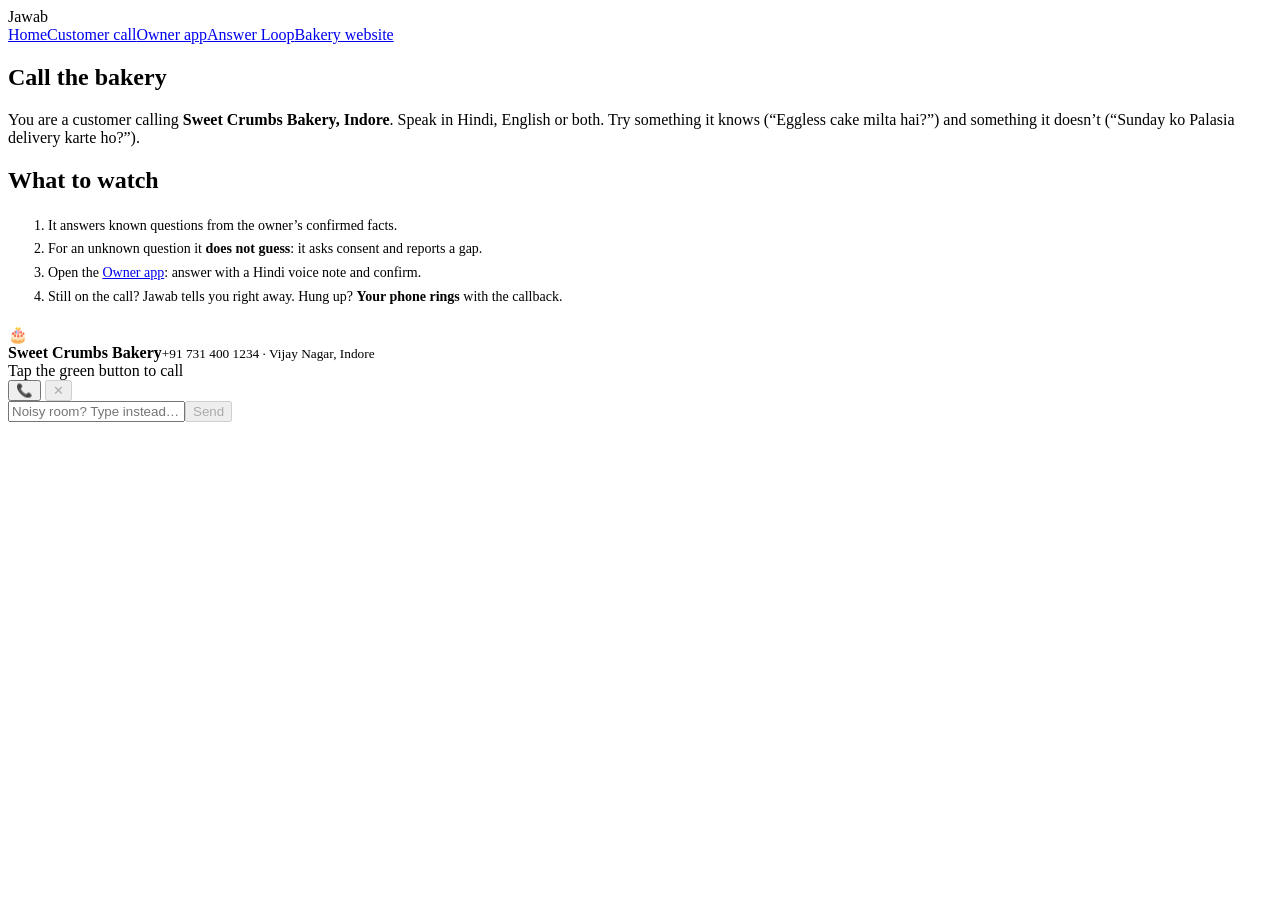
==== web/call.html @ 031968bc "feat: Jawab voice agent with the Missed-Answer Loop Gemini 3.8 Live front desk (ADK run_live) that a" ====
<!doctype html>
<html lang="en">
<head>
<meta charset="utf-8"><meta name="viewport" content="width=device-width, initial-scale=1">
<title>Customer call · Jawab</title>
<link rel="stylesheet" href="/static/style.css">
</head>
<body>
<header class="top"><div class="brand">Jaw<span>ab</span></div>
  <nav><a href="/">Home</a><a class="on" href="/call">Customer call</a><a href="/owner">Owner app</a><a href="/dashboard">Answer Loop</a><a href="/site" target="_blank">Bakery website</a></nav>
</header>
<main class="wrap">
  <div class="grid g2">
    <section>
      <h1>Call the bakery</h1>
      <p class="lead">You are a customer calling <b>Sweet Crumbs Bakery, Indore</b>. Speak in Hindi, English or both. Try something it knows (“Eggless cake milta hai?”) and something it doesn’t (“Sunday ko Palasia delivery karte ho?”).</p>
      <div class="card">
        <h2>What to watch</h2>
        <ol class="muted" style="font-size:14px;line-height:1.7">
          <li>It answers known questions from the owner’s confirmed facts.</li>
          <li>For an unknown question it <b>does not guess</b>: it asks consent and reports a gap.</li>
          <li>Open the <a href="/owner" target="_blank">Owner app</a>: answer with a Hindi voice note and confirm.</li>
          <li>Still on the call? Jawab tells you right away. Hung up? <b>Your phone rings</b> with the callback.</li>
        </ol>
        <p class="muted" id="lat"></p>
      </div>
    </section>
    <section>
      <div class="phone" id="phone">
        <div class="who"><div class="avatar">🎂</div><b>Sweet Crumbs Bakery</b><small>+91 731 400 1234 · Vijay Nagar, Indore</small></div>
        <div class="status" id="status">Tap the green button to call</div>
        <div class="meter"><i id="lvl"></i></div>
        <div class="feed" id="feed"></div>
        <div class="controls">
          <button class="round call" id="callBtn" title="Call">📞</button>
          <button class="round end" id="endBtn" title="Hang up" disabled>✕</button>
        </div>
        <form class="typebox" id="typeForm"><input type="text" id="typeIn" placeholder="Noisy room? Type instead…" autocomplete="off"><button class="btn small" disabled id="typeBtn">Send</button></form>
      </div>
    </section>
  </div>
</main>
<script src="/static/common.js"></script>
<script>
const $ = (id) => document.getElementById(id);
let ws, micCtx, playCtx, micStream, player, timerId, t0, lastCallId = null, pendingCallback = null;
const feed = $("feed");

// Partial transcripts stream in as chunks; the final event repeats the whole utterance,
// so it replaces the bubble instead of being appended.
const live = { caller: null, agent: null };
function say(cls, text, final) {
  let b = live[cls];
  if (!b && final) {
    // A final with no open bubble: skip it if it repeats the last bubble of this speaker.
    const prev = [...feed.querySelectorAll(".bub." + cls)].pop();
    if (prev && prev.textContent.trim() === text.trim()) return;
  }
  if (!b) { b = document.createElement("div"); b.className = "bub " + cls; feed.appendChild(b); live[cls] = b; }
  b.textContent = final ? text : b.textContent + text;
  if (final) live[cls] = null;
  feed.scrollTop = feed.scrollHeight;
}
function sys(text, ok) { const d = document.createElement("div"); d.className = "bub sys" + (ok ? " ok" : ""); d.textContent = text; feed.appendChild(d); feed.scrollTop = feed.scrollHeight; }
function endTurn() { live.caller = null; live.agent = null; }

async function startAudio() {
  micStream = await navigator.mediaDevices.getUserMedia({ audio: { echoCancellation: true, noiseSuppression: true, autoGainControl: true, channelCount: 1 } });
  micCtx = new AudioContext({ sampleRate: 16000 });
  await micCtx.audioWorklet.addModule("/static/pcm-recorder.js");
  const rec = new AudioWorkletNode(micCtx, "pcm-recorder");
  micCtx.createMediaStreamSource(micStream).connect(rec);
  rec.port.onmessage = (e) => { if (ws && ws.readyState === 1) ws.send(e.data); };
  playCtx = new AudioContext({ sampleRate: 24000 });
  await playCtx.audioWorklet.addModule("/static/pcm-player.js");
  player = new AudioWorkletNode(playCtx, "pcm-player", { outputChannelCount: [2] });
  player.connect(playCtx.destination);
  player.port.onmessage = (e) => { $("lvl").style.width = Math.min(100, e.data.level * 220) + "%"; };
}
function stopAudio() {
  micStream && micStream.getTracks().forEach((t) => t.stop());
  micCtx && micCtx.close(); playCtx && playCtx.close();
  micStream = micCtx = playCtx = player = null; $("lvl").style.width = "0";
}

async function connect(mode, gapId) {
  feed.innerHTML = ""; $("callBtn").disabled = true;
  $("status").textContent = mode === "callback" ? "Connecting callback…" : "Calling…";
  try { await startAudio(); } catch (e) { $("status").textContent = "Microphone permission is needed"; $("callBtn").disabled = false; return; }
  const q = new URLSearchParams({ code: Jawab.code(), mode });
  if (gapId) q.set("gap", gapId);
  ws = new WebSocket(`${location.protocol === "https:" ? "wss" : "ws"}://${location.host}/ws/call?${q}`);
  ws.binaryType = "arraybuffer";
  ws.onopen = () => {
    t0 = Date.now(); $("endBtn").disabled = false; $("typeBtn").disabled = false;
    timerId = setInterval(() => { const s = Math.round((Date.now() - t0) / 1000); $("status").textContent = `${mode === "callback" ? "Callback" : "On call"} · ${Math.floor(s / 60)}:${String(s % 60).padStart(2, "0")}`; }, 500);
  };
  ws.onmessage = (e) => {
    if (e.data instanceof ArrayBuffer) { player && player.port.postMessage(e.data, [e.data]); return; }
    const m = JSON.parse(e.data);
    if (m.type === "session") { if (mode === "inbound") lastCallId = m.call_id; }
    else if (m.type === "caller_text") say("caller", m.text, m.final);
    else if (m.type === "agent_text") say("agent", m.text, m.final);
    else if (m.type === "turn_complete") endTurn();
    else if (m.type === "interrupted") { player && player.port.postMessage({ cmd: "flush" }); endTurn(); }
    else if (m.type === "tool" && m.name === "report_unanswered_question") sys(`Gap reported → owner notified: “${m.args.question_en}”`);
    else if (m.type === "owner_answer") sys(`Owner just answered: ${m.fact.answer}`, true);
    else if (m.type === "latency") $("lat").textContent = `Last response started ${m.ms} ms after you spoke.`;
    else if (m.type === "time_limit") { sys("Demo call limit reached"); hangup(); }
  };
  ws.onclose = (e) => { if (e.code === 4401) { alert("Access code required"); } hangup(true); };
}

function hangup(fromServer) {
  if (ws && ws.readyState <= 1 && !fromServer) { try { ws.send(JSON.stringify({ type: "hangup" })); } catch {} ws.close(); }
  ws = null; clearInterval(timerId); stopAudio();
  $("endBtn").disabled = true; $("typeBtn").disabled = true; $("callBtn").disabled = false;
  if (!pendingCallback) $("status").textContent = "Call ended";
}

// Incoming callback when the owner answers after the customer hung up.
let ringTimer;
function ring(gapId) {
  pendingCallback = gapId;
  $("phone").classList.add("ringing");
  $("status").textContent = "📲 Incoming call from Sweet Crumbs Bakery — tap green to answer";
  const ctx = new AudioContext();
  const beep = () => { const o = ctx.createOscillator(), g = ctx.createGain(); o.frequency.value = 880; g.gain.value = .06; o.connect(g).connect(ctx.destination); o.start(); o.stop(ctx.currentTime + .35); };
  beep(); ringTimer = setInterval(beep, 1400);
}
function stopRing() { $("phone").classList.remove("ringing"); clearInterval(ringTimer); }

$("callBtn").onclick = () => {
  if (pendingCallback) { const g = pendingCallback; pendingCallback = null; stopRing(); connect("callback", g); }
  else connect("inbound");
};
$("endBtn").onclick = () => hangup();
$("typeForm").onsubmit = (e) => { e.preventDefault(); const t = $("typeIn").value.trim(); if (!t || !ws) return; ws.send(JSON.stringify({ type: "text", text: t })); say("caller", t); endTurn(); $("typeIn").value = ""; };

Jawab.events((m) => {
  if (m.type === "callback_ready" && m.call_id && m.call_id === lastCallId && !ws) ring(m.gap_id);
});
</script>
</body>
</html>
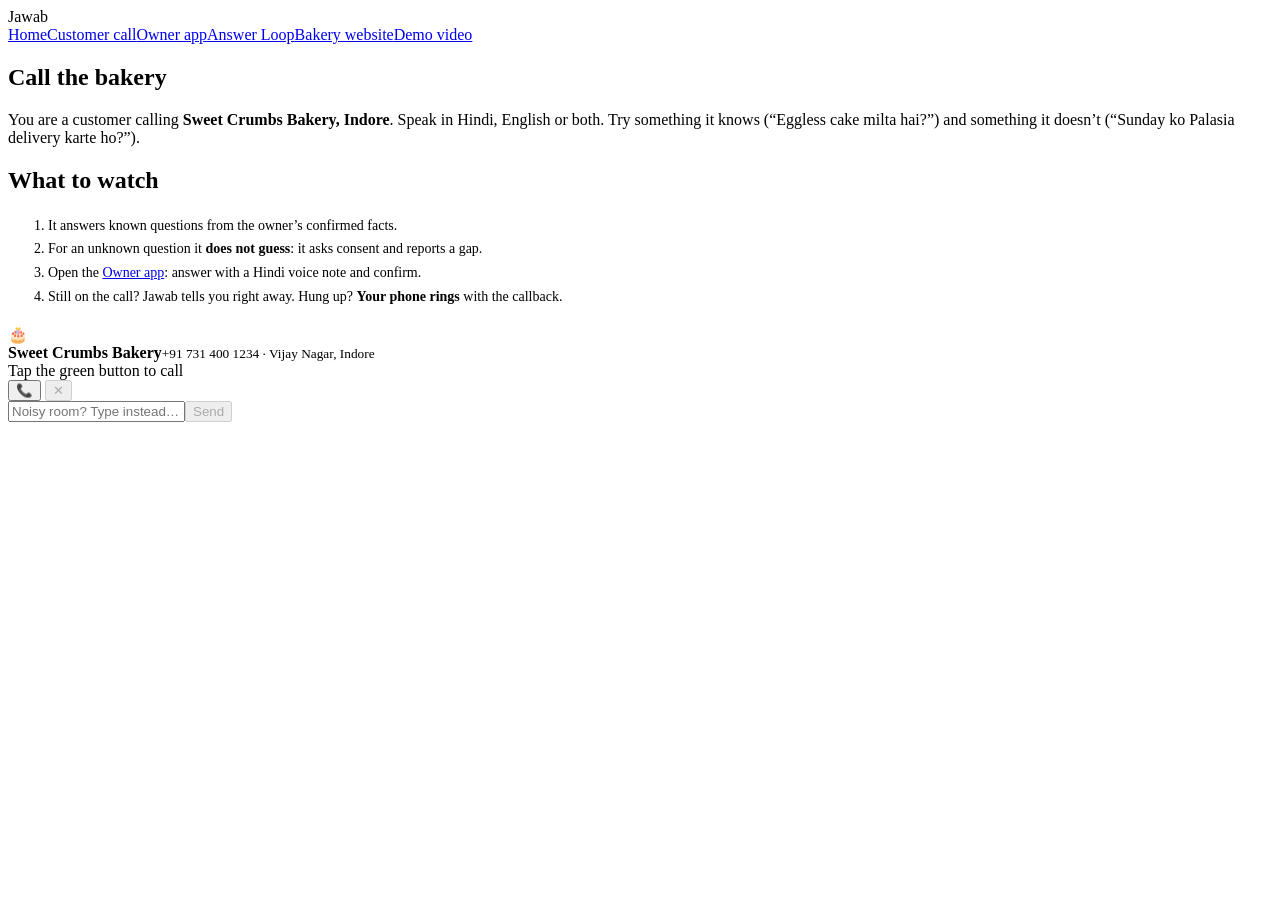
==== commit 1233fb0a: "feat: recorded demo video, /demo page and demo recorder bench/record_demo.py drives two real Edge br" ====
--- a/web/call.html
+++ b/web/call.html
@@ -7,7 +7,7 @@
 </head>
 <body>
 <header class="top"><div class="brand">Jaw<span>ab</span></div>
-  <nav><a href="/">Home</a><a class="on" href="/call">Customer call</a><a href="/owner">Owner app</a><a href="/dashboard">Answer Loop</a><a href="/site" target="_blank">Bakery website</a></nav>
+  <nav><a href="/">Home</a><a class="on" href="/call">Customer call</a><a href="/owner">Owner app</a><a href="/dashboard">Answer Loop</a><a href="/site" target="_blank">Bakery website</a><a href="/demo">Demo video</a></nav>
 </header>
 <main class="wrap">
   <div class="grid g2">
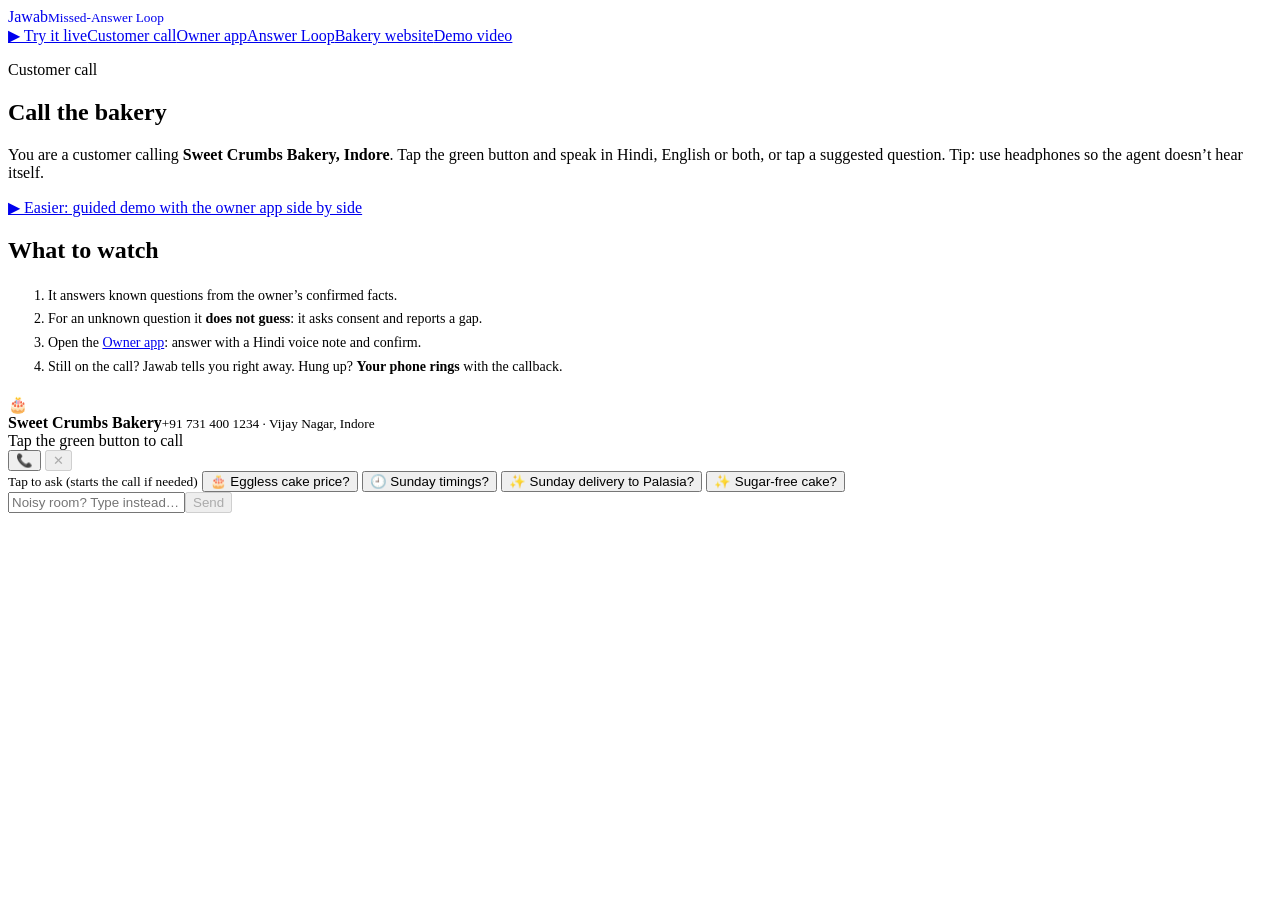
==== commit 247a27c8: "feat: guided /try page, deck-matched theme, typed answers, greeting on pickup - /try: customer phone" ====
--- a/web/call.html
+++ b/web/call.html
@@ -6,14 +6,16 @@
 <link rel="stylesheet" href="/static/style.css">
 </head>
 <body>
-<header class="top"><div class="brand">Jaw<span>ab</span></div>
-  <nav><a href="/">Home</a><a class="on" href="/call">Customer call</a><a href="/owner">Owner app</a><a href="/dashboard">Answer Loop</a><a href="/site" target="_blank">Bakery website</a><a href="/demo">Demo video</a></nav>
+<header class="top"><a class="brand" href="/" style="text-decoration:none">Jaw<span>ab</span><small>Missed-Answer Loop</small></a>
+  <nav><a href="/try" class="cta">▶ Try it live</a><a href="/call" class="on">Customer call</a><a href="/owner">Owner app</a><a href="/dashboard">Answer Loop</a><a href="/site" target="_blank">Bakery website</a><a href="/demo">Demo video</a></nav>
 </header>
 <main class="wrap">
   <div class="grid g2">
-    <section>
+    <section class="explain">
+      <p class="eyebrow">Customer call</p>
       <h1>Call the bakery</h1>
-      <p class="lead">You are a customer calling <b>Sweet Crumbs Bakery, Indore</b>. Speak in Hindi, English or both. Try something it knows (“Eggless cake milta hai?”) and something it doesn’t (“Sunday ko Palasia delivery karte ho?”).</p>
+      <p class="lead">You are a customer calling <b>Sweet Crumbs Bakery, Indore</b>. Tap the green button and speak in Hindi, English or both, or tap a suggested question. Tip: use headphones so the agent doesn’t hear itself.</p>
+      <p><a class="btn" href="/try">▶ Easier: guided demo with the owner app side by side</a></p>
       <div class="card">
         <h2>What to watch</h2>
         <ol class="muted" style="font-size:14px;line-height:1.7">
@@ -34,6 +36,12 @@
         <div class="controls">
           <button class="round call" id="callBtn" title="Call">📞</button>
           <button class="round end" id="endBtn" title="Hang up" disabled>✕</button>
+        </div>
+        <div class="chips" id="chips"><small>Tap to ask (starts the call if needed)</small>
+          <button class="chip" data-ask="Eggless cake milta hai? Ek kilo kitne ka hai?">🎂 Eggless cake price?</button>
+          <button class="chip" data-ask="Sunday ko aap kab tak khule ho?">🕘 Sunday timings?</button>
+          <button class="chip unknown" data-ask="Sunday ko Palasia mein delivery karte ho?" title="The bakery hasn't told Jawab this yet">✨ Sunday delivery to Palasia?</button>
+          <button class="chip unknown" data-ask="Sugar-free cake banate ho?" title="The bakery hasn't told Jawab this yet">✨ Sugar-free cake?</button>
         </div>
         <form class="typebox" id="typeForm"><input type="text" id="typeIn" placeholder="Noisy room? Type instead…" autocomplete="off"><button class="btn small" disabled id="typeBtn">Send</button></form>
       </div>
@@ -84,7 +92,7 @@
 }
 
 async function connect(mode, gapId) {
-  feed.innerHTML = ""; $("callBtn").disabled = true;
+  feed.innerHTML = ""; $("callBtn").disabled = true; t0 = null;
   $("status").textContent = mode === "callback" ? "Connecting callback…" : "Calling…";
   try { await startAudio(); } catch (e) { $("status").textContent = "Microphone permission is needed"; $("callBtn").disabled = false; return; }
   const q = new URLSearchParams({ code: Jawab.code(), mode });
@@ -92,7 +100,7 @@
   ws = new WebSocket(`${location.protocol === "https:" ? "wss" : "ws"}://${location.host}/ws/call?${q}`);
   ws.binaryType = "arraybuffer";
   ws.onopen = () => {
-    t0 = Date.now(); $("endBtn").disabled = false; $("typeBtn").disabled = false;
+    t0 = Date.now(); $("endBtn").disabled = false; $("typeBtn").disabled = false; setTimeout(flushQueued, 6000);
     timerId = setInterval(() => { const s = Math.round((Date.now() - t0) / 1000); $("status").textContent = `${mode === "callback" ? "Callback" : "On call"} · ${Math.floor(s / 60)}:${String(s % 60).padStart(2, "0")}`; }, 500);
   };
   ws.onmessage = (e) => {
@@ -101,14 +109,18 @@
     if (m.type === "session") { if (mode === "inbound") lastCallId = m.call_id; }
     else if (m.type === "caller_text") say("caller", m.text, m.final);
     else if (m.type === "agent_text") say("agent", m.text, m.final);
-    else if (m.type === "turn_complete") endTurn();
+    else if (m.type === "turn_complete") { endTurn(); flushQueued(); }
     else if (m.type === "interrupted") { player && player.port.postMessage({ cmd: "flush" }); endTurn(); }
     else if (m.type === "tool" && m.name === "report_unanswered_question") sys(`Gap reported → owner notified: “${m.args.question_en}”`);
     else if (m.type === "owner_answer") sys(`Owner just answered: ${m.fact.answer}`, true);
     else if (m.type === "latency") $("lat").textContent = `Last response started ${m.ms} ms after you spoke.`;
     else if (m.type === "time_limit") { sys("Demo call limit reached"); hangup(); }
   };
-  ws.onclose = (e) => { if (e.code === 4401) { alert("Access code required"); } hangup(true); };
+  ws.onclose = (e) => {
+    hangup(true);
+    if (e.code === 4401) { $("status").textContent = "Access code needed"; Jawab.askCode(); }
+    else if (e.code === 1006 && !t0) $("status").textContent = "Could not connect. Check your network and try again";
+  };
 }
 
 function hangup(fromServer) {
@@ -135,7 +147,17 @@
   else connect("inbound");
 };
 $("endBtn").onclick = () => hangup();
-$("typeForm").onsubmit = (e) => { e.preventDefault(); const t = $("typeIn").value.trim(); if (!t || !ws) return; ws.send(JSON.stringify({ type: "text", text: t })); say("caller", t); endTurn(); $("typeIn").value = ""; };
+
+// Suggested questions: sent as text so they work in a noisy room or without a microphone.
+let queued = null;
+function sendText(t) { ws.send(JSON.stringify({ type: "text", text: t })); say("caller", t, true); endTurn(); }
+function flushQueued() { if (queued && ws && ws.readyState === 1) { const t = queued; queued = null; sendText(t); } }
+document.getElementById("chips").addEventListener("click", (e) => {
+  const c = e.target.closest("[data-ask]"); if (!c) return;
+  if (ws && ws.readyState === 1) sendText(c.dataset.ask);
+  else { queued = c.dataset.ask; if (!ws) $("callBtn").click(); }
+});
+$("typeForm").onsubmit = (e) => { e.preventDefault(); const t = $("typeIn").value.trim(); if (!t || !ws) return; sendText(t); $("typeIn").value = ""; };
 
 Jawab.events((m) => {
   if (m.type === "callback_ready" && m.call_id && m.call_id === lastCallId && !ws) ring(m.gap_id);
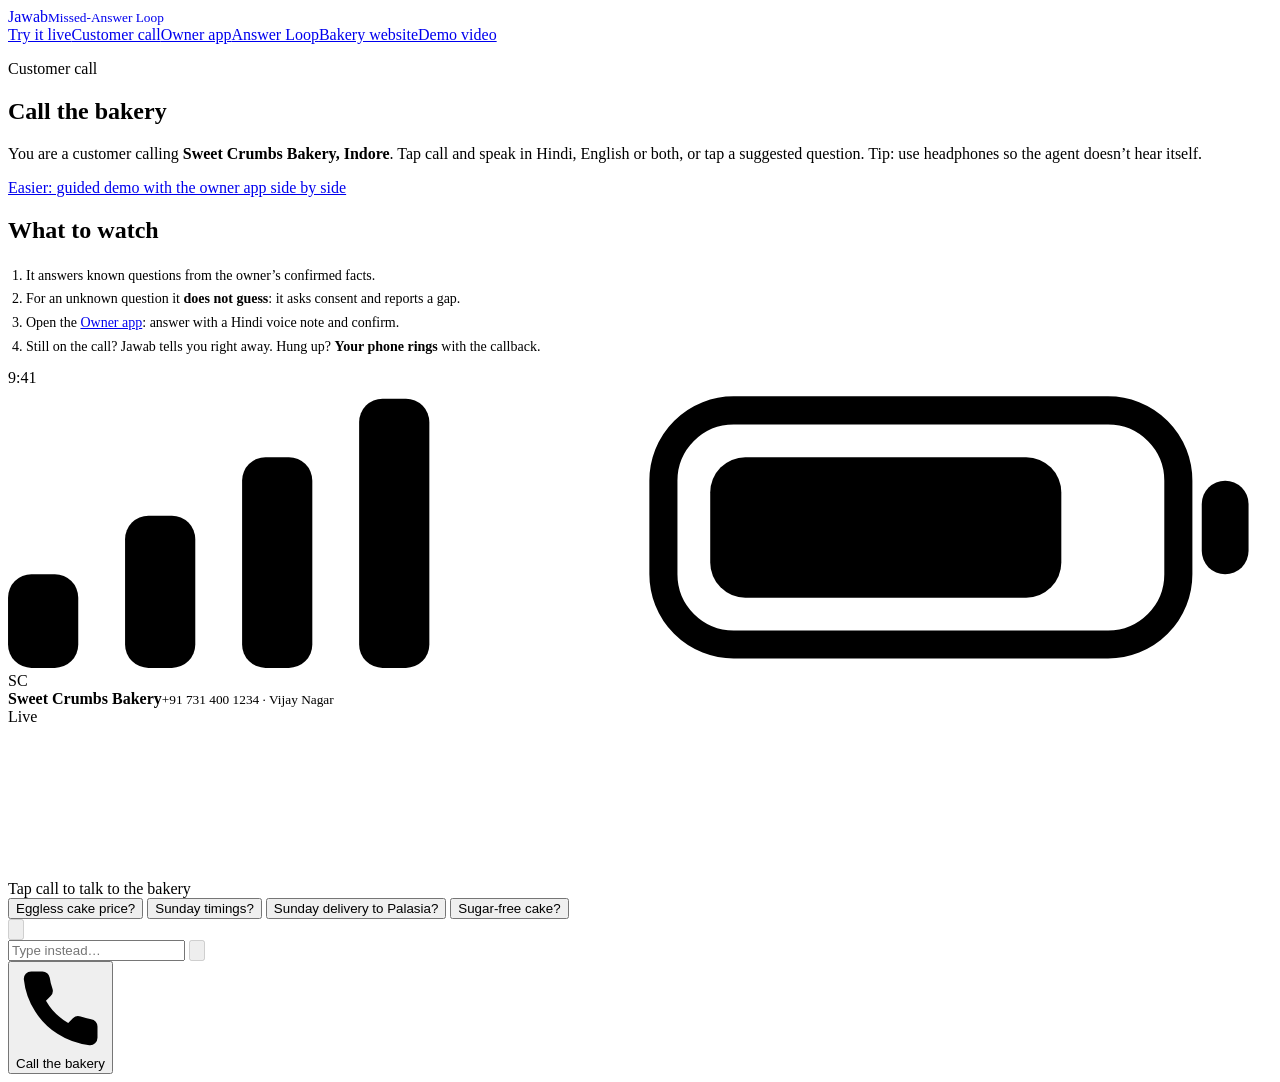
==== commit 7a679b86: "feat(web): redesign /try, phone and owner app with live voice visuals - /try fits on one screen: ste" ====
--- a/web/call.html
+++ b/web/call.html
@@ -5,54 +5,83 @@
 <title>Customer call · Jawab</title>
 <link rel="stylesheet" href="/static/style.css">
 </head>
-<body>
+<body class="call">
 <header class="top"><a class="brand" href="/" style="text-decoration:none">Jaw<span>ab</span><small>Missed-Answer Loop</small></a>
-  <nav><a href="/try" class="cta">▶ Try it live</a><a href="/call" class="on">Customer call</a><a href="/owner">Owner app</a><a href="/dashboard">Answer Loop</a><a href="/site" target="_blank">Bakery website</a><a href="/demo">Demo video</a></nav>
+  <nav><a href="/try" class="cta">Try it live</a><a href="/call" class="on">Customer call</a><a href="/owner">Owner app</a><a href="/dashboard">Answer Loop</a><a href="/site" target="_blank">Bakery website</a><a href="/demo">Demo video</a></nav>
 </header>
 <main class="wrap">
-  <div class="grid g2">
+  <div class="grid g2" style="align-items:center">
     <section class="explain">
       <p class="eyebrow">Customer call</p>
       <h1>Call the bakery</h1>
-      <p class="lead">You are a customer calling <b>Sweet Crumbs Bakery, Indore</b>. Tap the green button and speak in Hindi, English or both, or tap a suggested question. Tip: use headphones so the agent doesn’t hear itself.</p>
-      <p><a class="btn" href="/try">▶ Easier: guided demo with the owner app side by side</a></p>
-      <div class="card">
+      <p class="lead">You are a customer calling <b>Sweet Crumbs Bakery, Indore</b>. Tap call and speak in Hindi, English or both, or tap a suggested question. Tip: use headphones so the agent doesn’t hear itself.</p>
+      <p><a class="btn ink" href="/try">Easier: guided demo with the owner app side by side</a></p>
+      <div class="sheet-group">
         <h2>What to watch</h2>
-        <ol class="muted" style="font-size:14px;line-height:1.7">
+        <ol class="muted" style="font-size:14px;line-height:1.7;margin:0;padding-left:18px">
           <li>It answers known questions from the owner’s confirmed facts.</li>
           <li>For an unknown question it <b>does not guess</b>: it asks consent and reports a gap.</li>
           <li>Open the <a href="/owner" target="_blank">Owner app</a>: answer with a Hindi voice note and confirm.</li>
           <li>Still on the call? Jawab tells you right away. Hung up? <b>Your phone rings</b> with the callback.</li>
         </ol>
-        <p class="muted" id="lat"></p>
+        <p class="muted" id="lat" style="margin:10px 0 0"></p>
       </div>
     </section>
     <section>
-      <div class="phone" id="phone">
-        <div class="who"><div class="avatar">🎂</div><b>Sweet Crumbs Bakery</b><small>+91 731 400 1234 · Vijay Nagar, Indore</small></div>
-        <div class="status" id="status">Tap the green button to call</div>
-        <div class="meter"><i id="lvl"></i></div>
+      <div class="phone" id="phone" data-state="idle">
+        <div class="glow"></div>
+        <div class="sbar"><span id="clock">9:41</span>
+          <svg viewBox="0 0 54 12" aria-hidden="true"><rect x="0" y="8" width="3" height="4" rx="1"/><rect x="5" y="5.5" width="3" height="6.5" rx="1"/><rect x="10" y="3" width="3" height="9" rx="1"/><rect x="15" y=".5" width="3" height="11.5" rx="1"/><rect x="28" y="1" width="22" height="10" rx="3" fill="none" stroke="currentColor" stroke-width="1.2"/><rect x="30" y="3" width="15" height="6" rx="1.5"/><rect x="51" y="4" width="2" height="4" rx="1"/></svg></div>
+        <div class="who"><span class="avatar">SC</span><div><b>Sweet Crumbs Bakery</b><small>+91 731 400 1234 · Vijay Nagar</small></div><span class="live-tag" id="liveTag"><i></i><span id="speaker">Live</span></span></div>
+        <div class="orb"><canvas id="orb"></canvas></div>
+        <div class="status" id="status">Tap call to talk to the bakery</div>
         <div class="feed" id="feed"></div>
-        <div class="controls">
-          <button class="round call" id="callBtn" title="Call">📞</button>
-          <button class="round end" id="endBtn" title="Hang up" disabled>✕</button>
+        <div class="chips" id="chips">
+          <button class="chip" data-ask="Eggless cake milta hai? Ek kilo kitne ka hai?">Eggless cake price?</button>
+          <button class="chip" data-ask="Sunday ko aap kab tak khule ho?">Sunday timings?</button>
+          <button class="chip unknown" data-ask="Sunday ko Palasia mein delivery karte ho?" title="The bakery hasn't told Jawab this yet">Sunday delivery to Palasia?</button>
+          <button class="chip unknown" data-ask="Sugar-free cake banate ho?" title="The bakery hasn't told Jawab this yet">Sugar-free cake?</button>
         </div>
-        <div class="chips" id="chips"><small>Tap to ask (starts the call if needed)</small>
-          <button class="chip" data-ask="Eggless cake milta hai? Ek kilo kitne ka hai?">🎂 Eggless cake price?</button>
-          <button class="chip" data-ask="Sunday ko aap kab tak khule ho?">🕘 Sunday timings?</button>
-          <button class="chip unknown" data-ask="Sunday ko Palasia mein delivery karte ho?" title="The bakery hasn't told Jawab this yet">✨ Sunday delivery to Palasia?</button>
-          <button class="chip unknown" data-ask="Sugar-free cake banate ho?" title="The bakery hasn't told Jawab this yet">✨ Sugar-free cake?</button>
+        <div class="dock">
+          <button class="glass end" id="endBtn" title="Hang up" aria-label="Hang up" disabled><svg class="i" viewBox="0 0 24 24"><path d="M18 6 6 18M6 6l12 12"/></svg></button>
+          <form class="typebox" id="typeForm"><input type="text" id="typeIn" placeholder="Type instead…" autocomplete="off">
+            <button id="typeBtn" disabled title="Send" aria-label="Send"><svg class="i" viewBox="0 0 24 24"><path d="m5 12 7-7 7 7"/><path d="M12 19V5"/></svg></button></form>
+          <button class="callpill" id="callBtn"><svg viewBox="0 0 24 24"><path d="M22 16.92v3a2 2 0 0 1-2.18 2 19.79 19.79 0 0 1-8.63-3.07 19.5 19.5 0 0 1-6-6 19.79 19.79 0 0 1-3.07-8.67A2 2 0 0 1 4.11 2h3a2 2 0 0 1 2 1.72 12.84 12.84 0 0 0 .7 2.81 2 2 0 0 1-.45 2.11L8.09 9.91a16 16 0 0 0 6 6l1.27-1.27a2 2 0 0 1 2.11-.45 12.84 12.84 0 0 0 2.81.7A2 2 0 0 1 22 16.92z"/></svg><span id="callLabel">Call the bakery</span></button>
         </div>
-        <form class="typebox" id="typeForm"><input type="text" id="typeIn" placeholder="Noisy room? Type instead…" autocomplete="off"><button class="btn small" disabled id="typeBtn">Send</button></form>
+        <div class="homebar"></div>
       </div>
     </section>
   </div>
 </main>
 <script src="/static/common.js"></script>
+<script src="/static/voice.js"></script>
 <script>
 const $ = (id) => document.getElementById(id);
-let ws, micCtx, playCtx, micStream, player, timerId, t0, lastCallId = null, pendingCallback = null;
-const feed = $("feed");
+let ws, micCtx, playCtx, micStream, player, timerId, t0, lastCallId = null, pendingCallback = null, agentHungUp = false, queuedSamples = 0;
+let micTap = null, agentTap = null;
+const feed = $("feed"), phone = $("phone");
+
+// The orb: idle breathing, a pulse while connecting/ringing, and the live voice once on the call
+// (warm red for the bakery speaking, cooler white for you).
+const orb = JawabVoice.orb($("orb"), { onLevel: (l) => phone.style.setProperty("--lv", l.toFixed(3)) });
+function voiceLevel() {
+  const a = agentTap ? agentTap.level() : 0, m = micTap ? micTap.level() : 0;
+  const who = a > 0.07 ? "agent" : m > 0.09 ? "caller" : "";
+  if (phone.dataset.speaker !== who) {
+    phone.dataset.speaker = who;
+    $("speaker").textContent = who === "agent" ? "Bakery speaking" : who === "caller" ? "You" : "Listening";
+    if (who) orb.set({ tint: who });
+  }
+  return who === "agent" ? a : who === "caller" ? m : Math.max(a, m);
+}
+function setState(s) {
+  phone.dataset.state = s;
+  orb.set(s === "live" ? { mode: "live", source: voiceLevel } : { mode: s === "idle" ? "idle" : "wave", tint: "agent" });
+  if (s !== "live") { phone.dataset.speaker = ""; $("speaker").textContent = "Live"; }
+}
+setState("idle");
+const tick = () => { const d = new Date(); $("clock").textContent = `${d.getHours() % 12 || 12}:${String(d.getMinutes()).padStart(2, "0")}`; };
+tick(); setInterval(tick, 15000);
 
 // Partial transcripts stream in as chunks; the final event repeats the whole utterance,
 // so it replaces the bubble instead of being appended.
@@ -77,30 +106,34 @@
   micCtx = new AudioContext({ sampleRate: 16000 });
   await micCtx.audioWorklet.addModule("/static/pcm-recorder.js");
   const rec = new AudioWorkletNode(micCtx, "pcm-recorder");
-  micCtx.createMediaStreamSource(micStream).connect(rec);
+  const src = micCtx.createMediaStreamSource(micStream);
+  src.connect(rec);
+  micTap = JawabVoice.tap(micCtx, src);
   rec.port.onmessage = (e) => { if (ws && ws.readyState === 1) ws.send(e.data); };
   playCtx = new AudioContext({ sampleRate: 24000 });
   await playCtx.audioWorklet.addModule("/static/pcm-player.js");
   player = new AudioWorkletNode(playCtx, "pcm-player", { outputChannelCount: [2] });
   player.connect(playCtx.destination);
-  player.port.onmessage = (e) => { $("lvl").style.width = Math.min(100, e.data.level * 220) + "%"; };
+  agentTap = JawabVoice.tap(playCtx, player);
+  player.port.onmessage = (e) => { queuedSamples = e.data.queued || 0; };
 }
 function stopAudio() {
   micStream && micStream.getTracks().forEach((t) => t.stop());
   micCtx && micCtx.close(); playCtx && playCtx.close();
-  micStream = micCtx = playCtx = player = null; $("lvl").style.width = "0";
+  micStream = micCtx = playCtx = player = micTap = agentTap = null;
 }
 
 async function connect(mode, gapId) {
-  feed.innerHTML = ""; $("callBtn").disabled = true; t0 = null;
+  feed.innerHTML = ""; $("callBtn").disabled = true; t0 = null; agentHungUp = false;
+  setState("connecting");
   $("status").textContent = mode === "callback" ? "Connecting callback…" : "Calling…";
-  try { await startAudio(); } catch (e) { $("status").textContent = "Microphone permission is needed"; $("callBtn").disabled = false; return; }
+  try { await startAudio(); } catch (e) { setState("idle"); $("status").textContent = "Microphone permission is needed"; $("callBtn").disabled = false; return; }
   const q = new URLSearchParams({ code: Jawab.code(), mode });
   if (gapId) q.set("gap", gapId);
   ws = new WebSocket(`${location.protocol === "https:" ? "wss" : "ws"}://${location.host}/ws/call?${q}`);
   ws.binaryType = "arraybuffer";
   ws.onopen = () => {
-    t0 = Date.now(); $("endBtn").disabled = false; $("typeBtn").disabled = false; setTimeout(flushQueued, 6000);
+    t0 = Date.now(); setState("live"); $("endBtn").disabled = false; $("typeBtn").disabled = false; setTimeout(flushQueued, 6000);
     timerId = setInterval(() => { const s = Math.round((Date.now() - t0) / 1000); $("status").textContent = `${mode === "callback" ? "Callback" : "On call"} · ${Math.floor(s / 60)}:${String(s % 60).padStart(2, "0")}`; }, 500);
   };
   ws.onmessage = (e) => {
@@ -115,8 +148,20 @@
     else if (m.type === "owner_answer") sys(`Owner just answered: ${m.fact.answer}`, true);
     else if (m.type === "latency") $("lat").textContent = `Last response started ${m.ms} ms after you spoke.`;
     else if (m.type === "time_limit") { sys("Demo call limit reached"); hangup(); }
+    else if (m.type === "agent_hangup") agentHungUp = true;
   };
-  ws.onclose = (e) => {
+  ws.onclose = async (e) => {
+    if (agentHungUp) {
+      // Let the goodbye finish playing before the line goes dead.
+      $("endBtn").disabled = true; $("typeBtn").disabled = true;
+      const until = Date.now() + 12000;
+      while (queuedSamples > 0 && Date.now() < until) await new Promise((r) => setTimeout(r, 150));
+      await new Promise((r) => setTimeout(r, 400));
+      sys("Sweet Crumbs Bakery ended the call");
+      hangup(true);
+      $("status").textContent = "The bakery ended the call";
+      return;
+    }
     hangup(true);
     if (e.code === 4401) { $("status").textContent = "Access code needed"; Jawab.askCode(); }
     else if (e.code === 1006 && !t0) $("status").textContent = "Could not connect. Check your network and try again";
@@ -127,20 +172,21 @@
   if (ws && ws.readyState <= 1 && !fromServer) { try { ws.send(JSON.stringify({ type: "hangup" })); } catch {} ws.close(); }
   ws = null; clearInterval(timerId); stopAudio();
   $("endBtn").disabled = true; $("typeBtn").disabled = true; $("callBtn").disabled = false;
-  if (!pendingCallback) $("status").textContent = "Call ended";
+  if (!pendingCallback) { setState("idle"); $("status").textContent = "Call ended"; $("callLabel").textContent = "Call again"; }
 }
 
 // Incoming callback when the owner answers after the customer hung up.
 let ringTimer;
 function ring(gapId) {
   pendingCallback = gapId;
-  $("phone").classList.add("ringing");
-  $("status").textContent = "📲 Incoming call from Sweet Crumbs Bakery — tap green to answer";
+  setState("ringing");
+  $("status").textContent = "Incoming call from Sweet Crumbs Bakery";
+  $("callLabel").textContent = "Answer";
   const ctx = new AudioContext();
   const beep = () => { const o = ctx.createOscillator(), g = ctx.createGain(); o.frequency.value = 880; g.gain.value = .06; o.connect(g).connect(ctx.destination); o.start(); o.stop(ctx.currentTime + .35); };
   beep(); ringTimer = setInterval(beep, 1400);
 }
-function stopRing() { $("phone").classList.remove("ringing"); clearInterval(ringTimer); }
+function stopRing() { clearInterval(ringTimer); $("callLabel").textContent = "Call the bakery"; }
 
 $("callBtn").onclick = () => {
   if (pendingCallback) { const g = pendingCallback; pendingCallback = null; stopRing(); connect("callback", g); }
